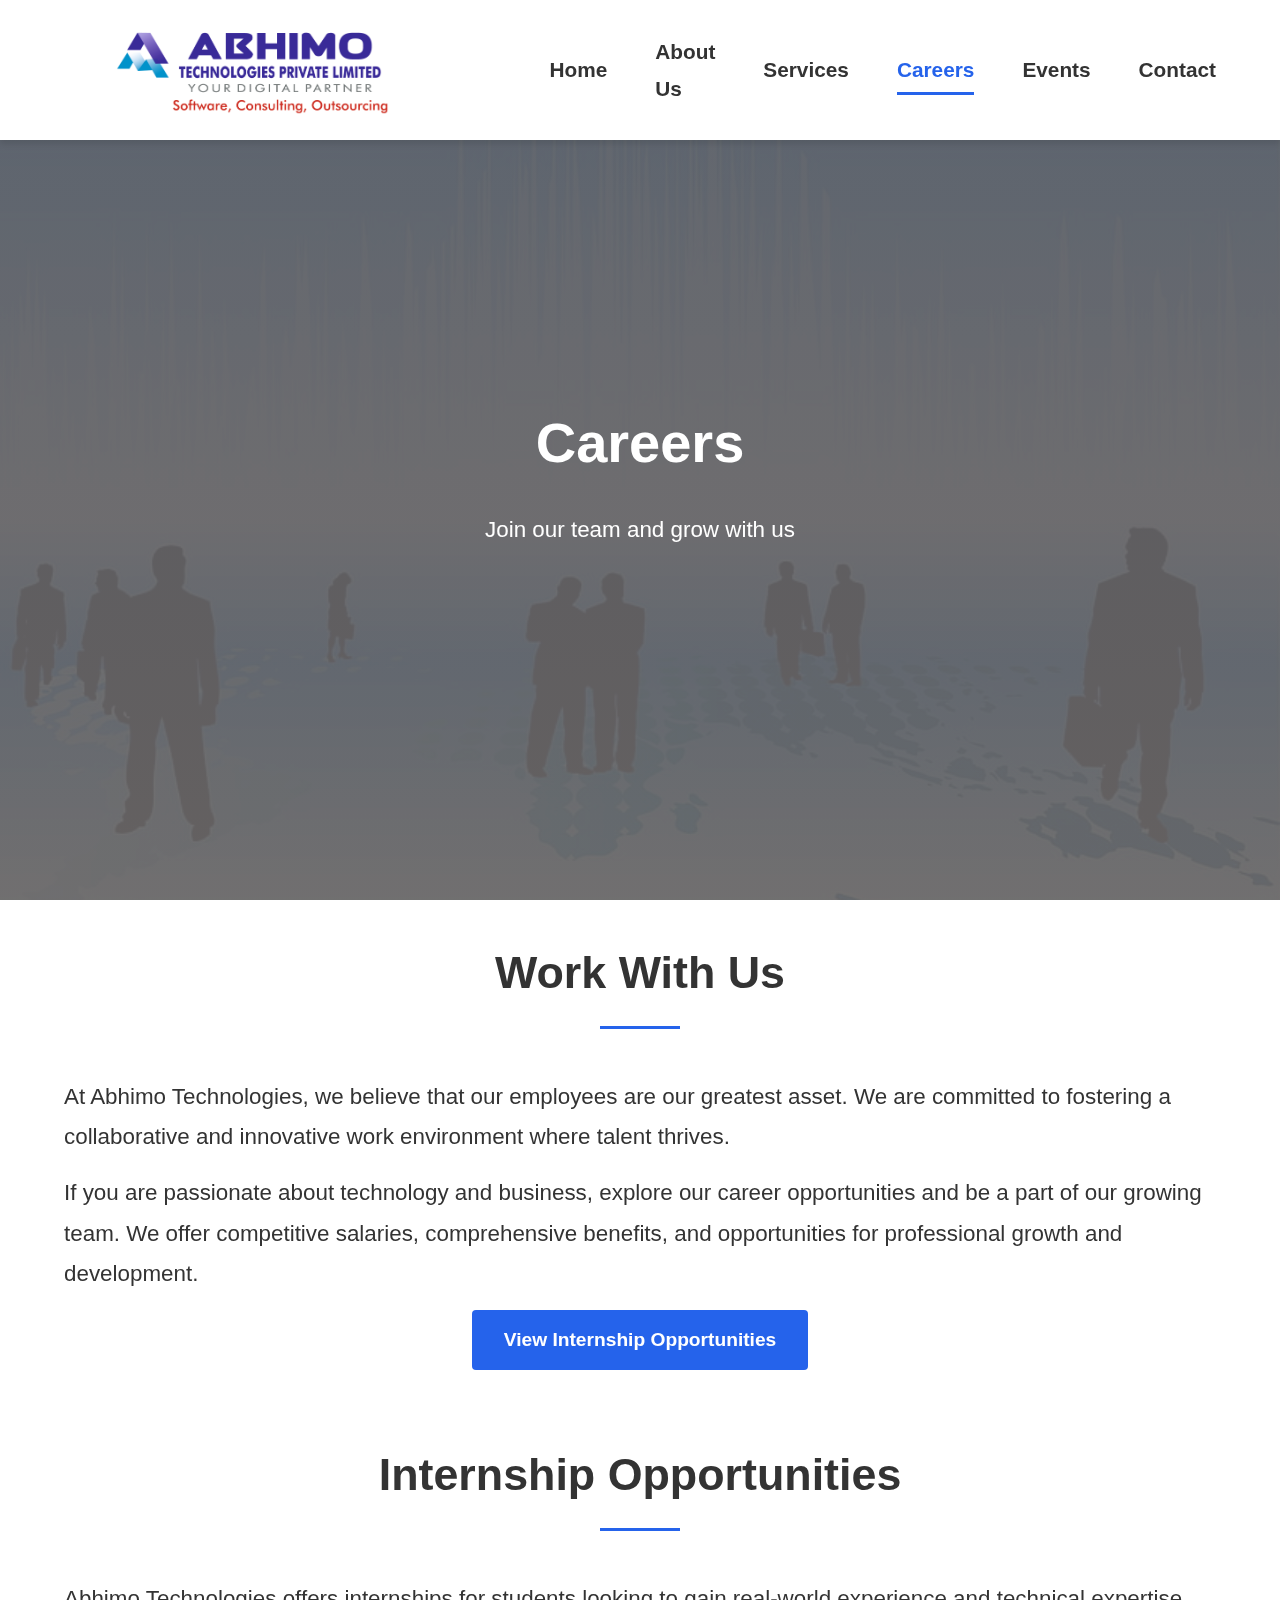
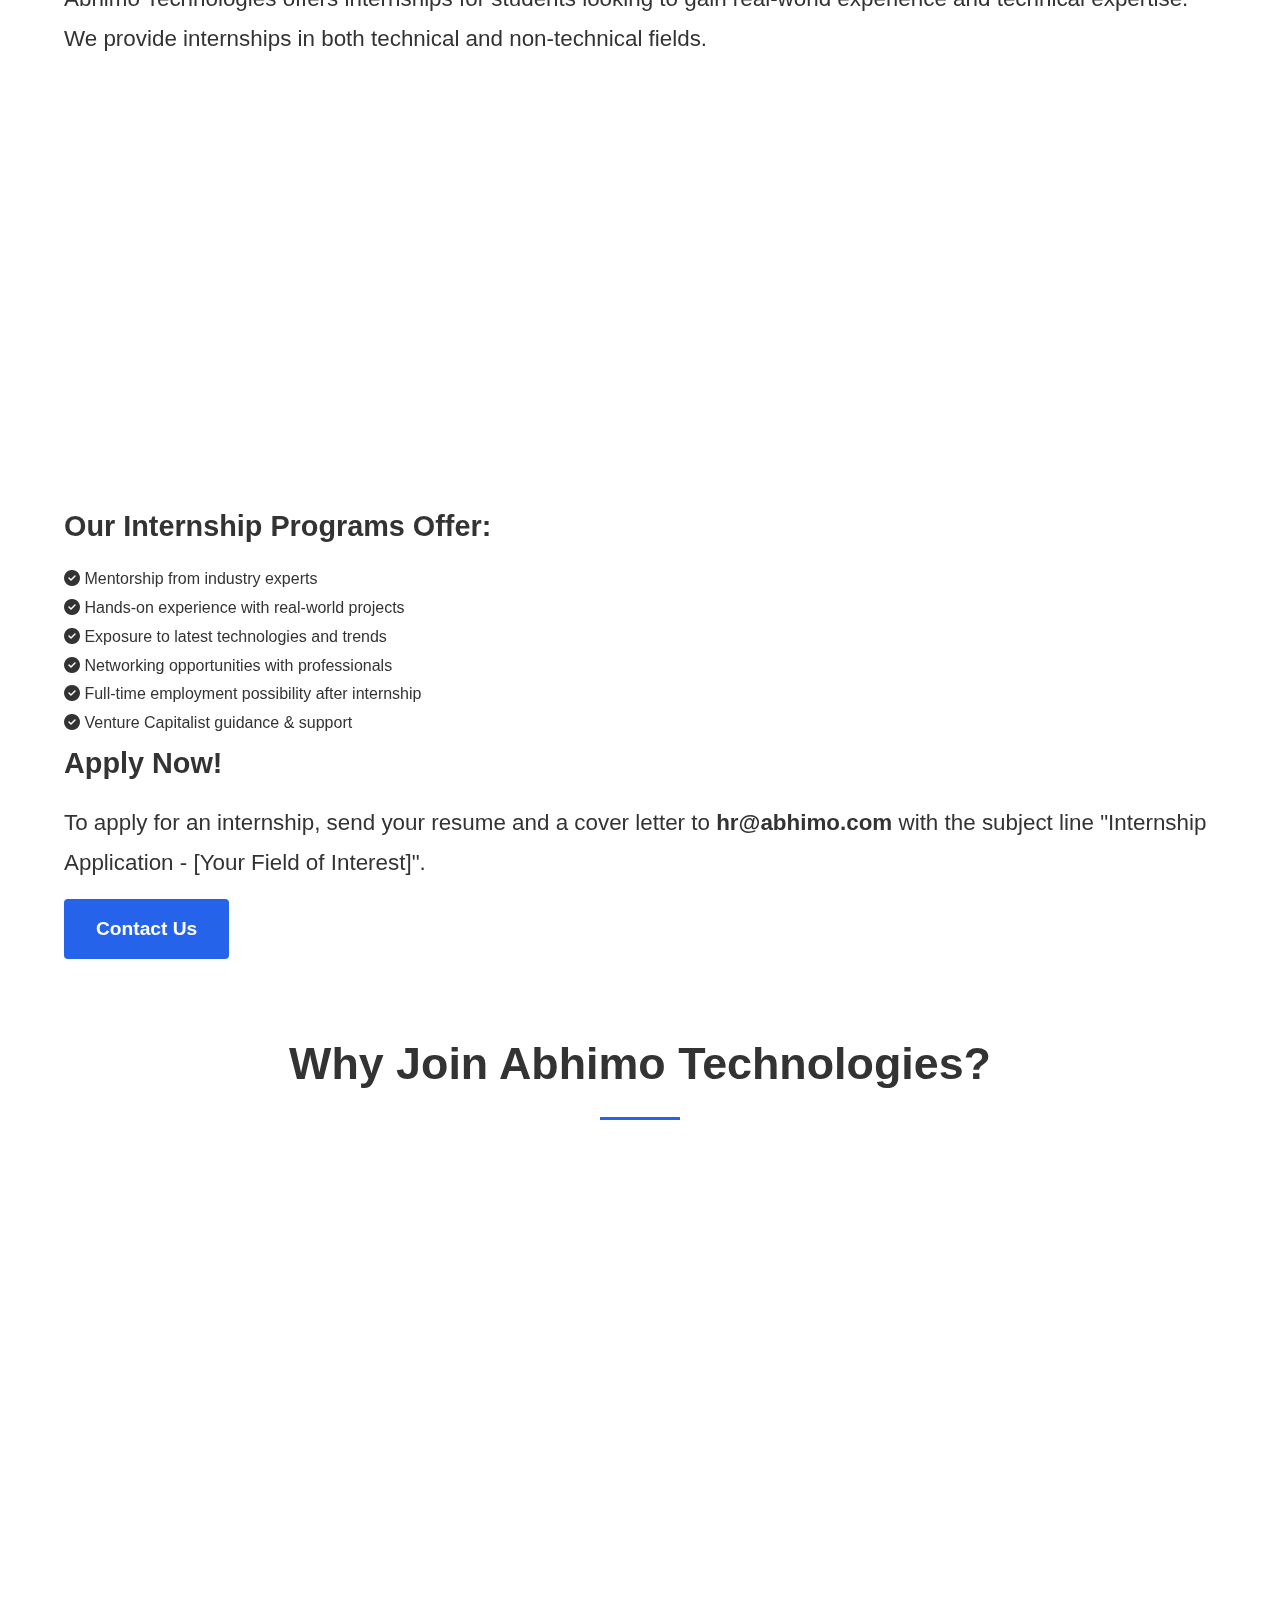
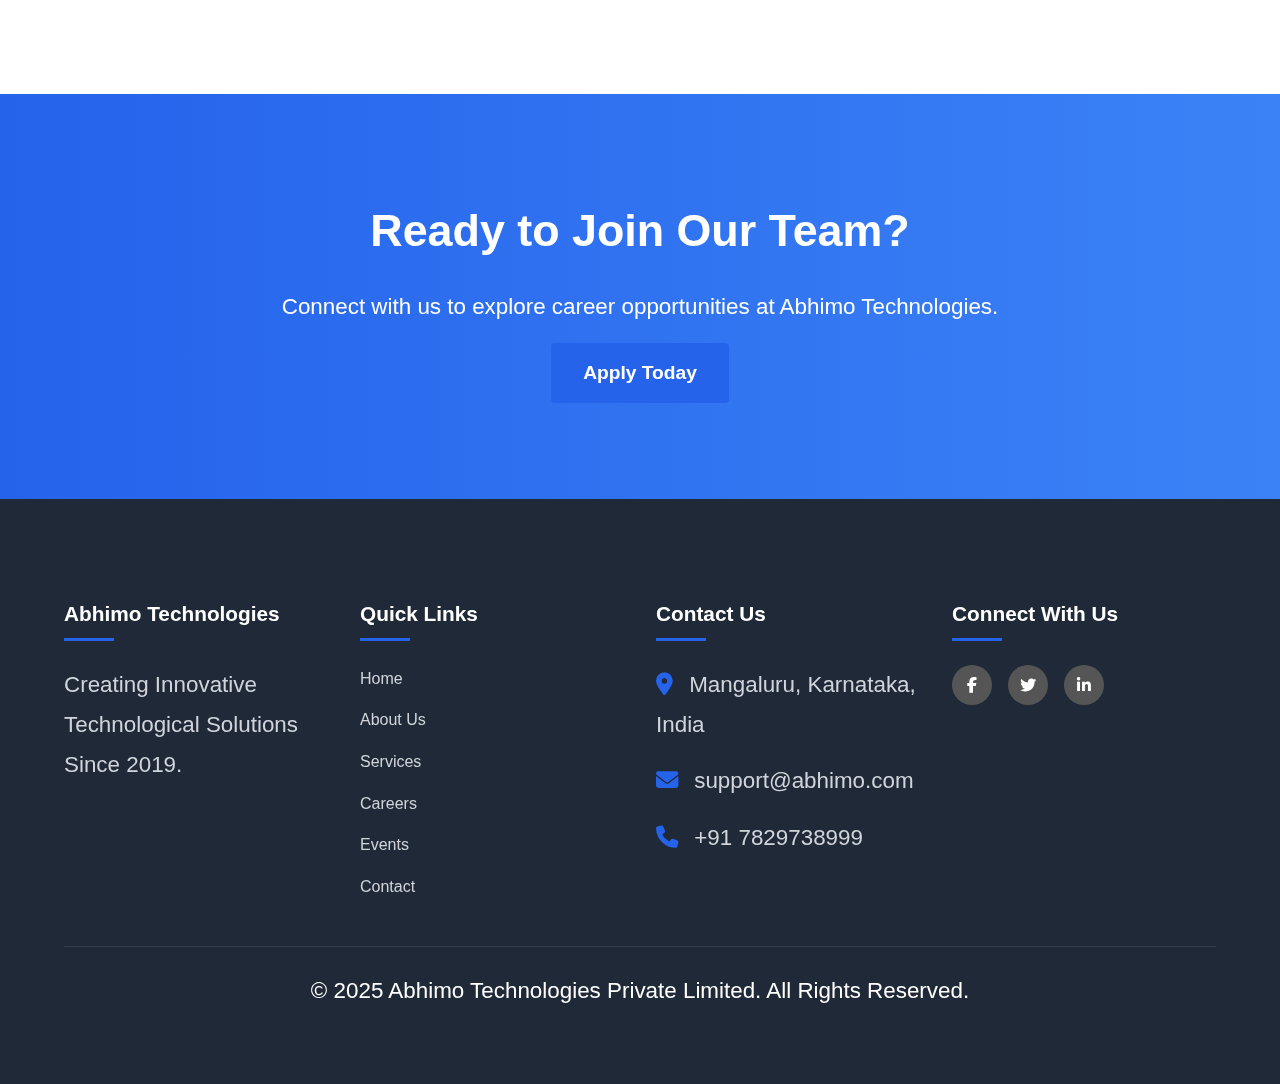
==== careers.html @ 266765ac "Initial commit" ====
<!DOCTYPE html>
<html lang="en">
<head>
    <meta charset="UTF-8">
    <meta name="viewport" content="width=device-width, initial-scale=1.0">
    <title>Careers - Abhimo Technologies</title>
    <link href="https://fonts.googleapis.com/css2?family=Montserrat:wght@300;700;900&family=Poppins:wght@400;600&display=swap" rel="stylesheet">
    <link rel="stylesheet" href="https://cdnjs.cloudflare.com/ajax/libs/font-awesome/6.4.0/css/all.min.css">
    <link rel="stylesheet" href="styles.css">
</head>
<body>
   
    
    <header>
        <div class="logo-container">
            <img src="images/mainlogo.png" alt="Abhimo Technologies Logo" class="logo-img">
            <div class="hamburger-menu">
                <span></span>
                <span></span>
                <span></span>
            </div>
        </div>
        <nav>
            <ul>
                <li><a href="index.html">Home</a></li>
                <li><a href="about.html">About Us</a></li>
                <li><a href="services.html">Services</a></li>
                <li><a href="careers.html" class="active">Careers</a></li>
                <li><a href="events.html">Events</a></li>
                <li><a href="contact.html">Contact</a></li>
            </ul>
        </nav>
    </header>

    <section id="hero">
        <div class="bg-shape"></div>
        <div class="hero-content">
            <img src="images/careerhh.png" alt="Background" class="bg-img">
            <h1>Careers</h1>
            <p>Join our team and grow with us</p>
        </div>
    </section>

    <section id="careers-intro">
        <div class="container">
            <h2 class="section-title">Work With Us</h2>
            <div class="feature-grid">
                <div class="careers-intro-text">
                    <p>At Abhimo Technologies, we believe that our employees are our greatest asset. We are committed to fostering a collaborative and innovative work environment where talent thrives.</p>
                    <p>If you are passionate about technology and business, explore our career opportunities and be a part of our growing team. We offer competitive salaries, comprehensive benefits, and opportunities for professional growth and development.</p>
                    <div class="btn-container">
                        <a href="#internships" class="btn btn-primary">View Internship Opportunities</a>
                    </div>
                </div>
            </div>
        </div>
    </section>
    
    <style>
        .btn-container {
            text-align: center;
            margin-top: 15px;
        }
    </style>
    

    <section id="internships">
        <div class="container">
            <h2 class="section-title">Internship Opportunities</h2>
            <p>Abhimo Technologies offers internships for students looking to gain real-world experience and technical expertise. We provide internships in both technical and non-technical fields.</p>

            <div class="feature-grid">
                <div class="feature-card">
                    <div class="feature-icon">
                        <i class="fas fa-laptop-code"></i>
                    </div>
                    <h3>Technical Internships</h3>
                    <p>For BSc, B.E, BCA, MCA Students</p>
                    <ul class="internship-list">
                        <li>Software Development (Java, Python, Web Development)</li>
                        <li>Mobile App Development</li>
                        <li>AI & Machine Learning</li>
                        <li>Database Management</li>
                        <li>Cloud Computing</li>
                    </ul>
                </div>

                <div class="feature-card">
                    <div class="feature-icon">
                        <i class="fas fa-briefcase"></i>
                    </div>
                    <h3>Non-Technical Internships</h3>
                    <p>For B.Com, BBA, MBA Students</p>
                    <ul class="internship-list">
                        <li>Business Development & Marketing</li>
                        <li>HR & Management</li>
                        <li>Customer Relationship Management</li>
                        <li>Tele Marketing</li>
                        <li>Tele Calling</li>
                    </ul>
                </div>
            </div>

            <div class="internship-benefits">
                <h3>Our Internship Programs Offer:</h3>
                <ul>
                    <li><i class="fas fa-check-circle"></i> Mentorship from industry experts</li>
                    <li><i class="fas fa-check-circle"></i> Hands-on experience with real-world projects</li>
                    <li><i class="fas fa-check-circle"></i> Exposure to latest technologies and trends</li>
                    <li><i class="fas fa-check-circle"></i> Networking opportunities with professionals</li>
                    <li><i class="fas fa-check-circle"></i> Full-time employment possibility after internship</li>
                    <li><i class="fas fa-check-circle"></i> Venture Capitalist guidance & support</li>
                </ul>
            </div>

            <div class="apply-now">
                <h3>Apply Now!</h3>
                <p>To apply for an internship, send your resume and a cover letter to <strong>hr@abhimo.com</strong> with the subject line "Internship Application - [Your Field of Interest]".</p>
                <a href="contact.html" class="btn btn-primary">Contact Us</a>
            </div>
        </div>
    </section>

    <section id="why-join">
        <div class="container">
            <h2 class="section-title">Why Join Abhimo Technologies?</h2>
            <div class="feature-grid">
                <div class="feature-card">
                    <div class="feature-icon">
                        <i class="fas fa-fire"></i>
                    </div>
                    <h3>Innovative Culture</h3>
                    <p>Be part of a dynamic team that embraces innovation and creativity.</p>
                </div>
                <div class="feature-card">
                    <div class="feature-icon">
                        <i class="fas fa-chart-line"></i>
                    </div>
                    <h3>Growth Opportunities</h3>
                    <p>Continuous learning and career advancement opportunities.</p>
                </div>
                <div class="feature-card">
                    <div class="feature-icon">
                        <i class="fas fa-hand-holding-heart"></i>
                    </div>
                    <h3>Work-Life Balance</h3>
                    <p>We value your well-being and promote a healthy work-life balance.</p>
                </div>
                <div class="feature-card">
                    <div class="feature-icon">
                        <i class="fas fa-project-diagram"></i>
                    </div>
                    <h3>Exciting Projects</h3>
                    <p>Work on cutting-edge projects that make a real impact.</p>
                </div>
            </div>
        </div>
    </section>

    <section id="cta">
        <div class="container">
            <h2>Ready to Join Our Team?</h2>
            <p>Connect with us to explore career opportunities at Abhimo Technologies.</p>
            <a href="contact.html" class="btn btn-primary">Apply Today</a>
        </div>
    </section>

    <footer>
        <div class="container">
            <div class="footer-content">
                <div class="footer-section">
                    <h3>Abhimo Technologies</h3>
                    <p>Creating Innovative Technological Solutions Since 2019.</p>
                </div>
                <div class="footer-section">
                    <h3>Quick Links</h3>
                    <ul>
                        <li><a href="index.html">Home</a></li>
                        <li><a href="about.html">About Us</a></li>
                        <li><a href="services.html">Services</a></li>
                        <li><a href="careers.html">Careers</a></li>
                        <li><a href="events.html">Events</a></li>
                        <li><a href="contact.html">Contact</a></li>
                    </ul>
                </div>
                <div class="footer-section">
                    <h3>Contact Us</h3>
                    <p><i class="fas fa-map-marker-alt"></i> Mangaluru, Karnataka, India</p>
                    <p><i class="fas fa-envelope"></i> support@abhimo.com</p>
                    <p><i class="fas fa-phone"></i> +91 7829738999</p>
                </div>
                <div class="footer-section">
                    <h3>Connect With Us</h3>
                    <div class="social-links">
                        <a href="https://www.facebook.com/people/Abhimo-Technologies/100063650032197/" class="social-link" target="_blank"><i class="fab fa-facebook-f"></i></a>
                        <a href="https://x.com/abhimo1?s=08" class="social-link" target="_blank"><i class="fab fa-twitter"></i></a>
                        <a href="https://www.linkedin.com/company/abhimo-technologies-private-limited/posts/?feedView=all" class="social-link" target="_blank"><i class="fab fa-linkedin-in"></i></a>
                    </div>
                </div>
            </div>
            <div class="footer">
                <p>&copy; 2025 Abhimo Technologies Private Limited. All Rights Reserved.</p>
            </div>
        </div>
    </footer>

    <script>
        document.querySelector('.hamburger-menu').addEventListener('click', function() {
            document.querySelector('nav').classList.toggle('active');
            this.classList.toggle('active');
        });
        
        document.querySelectorAll('nav a').forEach(link => {
            link.addEventListener('click', function() {
                document.querySelector('nav').classList.remove('active');
                document.querySelector('.hamburger-menu').classList.remove('active');
            });
        });
    </script>
</body>
</html>
---- styles.css ----
:root {
    --primary-color: #2563eb;
    --secondary-color: #4b5563;
    --accent-color: #3b82f6;
    --text-color: #333;
    --light-bg: #f3f4f6;
    --dark-bg: #1f2937;
    --white: #ffffff;
    --shadow: 0 4px 6px rgba(0, 0, 0, 0.1);
    --transition: all 0.3s ease;
}

* {
    margin: 0;
    padding: 0;
    box-sizing: border-box;
    font-family: 'Segoe UI', Tahoma, Geneva, Verdana, sans-serif;
}

body {
    color: var(--text-color);
    line-height: 1.8;
    font-size: 16px;
    position: relative;
    overflow-x: hidden;
}

.container {
    width: 90%;
    max-width: 1200px;
    margin: 0 auto;
    padding: 2rem 0;
}


h1 {
    font-size: clamp(2rem, 5vw, 3.5rem);
    font-weight: 700;
    margin-bottom: 1rem;
}

h2 {
    font-size: clamp(1.8rem, 4vw, 2.8rem);
    font-weight: 700;
    margin-bottom: 1rem;
}

h3 {
    font-size: clamp(1.2rem, 3vw, 1.8rem);
    font-weight: 600;
    margin-bottom: 0.8rem;
}

p {
    font-size: clamp(1rem, 2vw, 1.4rem);
    margin-bottom: 1rem;
}

a {
    text-decoration: none;
    color: var(--primary-color);
    transition: var(--transition);
}

a:hover {
    color: var(--accent-color);
}

ul {
    list-style: none;
}


.bg-img {
    position: fixed;
    top: 0;
    left: 0;
    width: 100%;
    height: 100%;
    object-fit: cover;
    z-index: -1;
    opacity: 0.2;
}


.btn {
    display: inline-block;
    padding: 0.8rem 2rem;
    border-radius: 4px;
    font-weight: 600;
    cursor: pointer;
    transition: var(--transition);
    text-align: center;
    font-size: clamp(0.9rem, 1.5vw, 1.2rem);
}

.btn-primary {
    background-color: var(--primary-color);
    color: var(--white);
}

.btn-primary:hover {
    background-color: var(--accent-color);
    color: var(--white);
}

.btn-secondary {
    background-color: var(--secondary-color);
    color: var(--white);
}

.btn-secondary:hover {
    background-color: #64748b;
    color: var(--white);
}


header {
    background-color: var(--white);
    box-shadow: var(--shadow);
    position: fixed;
    width: 100%;
    z-index: 1000;
    display: flex;
    justify-content: space-between;
    align-items: center;
    padding: 0 5%;
    height: 140px;
    transition: height 0.3s ease;
}

.logo-container {
    display: flex;
    align-items: center;
    justify-content: space-between;
    width: 100%;
    padding: 0 0 0 3rem;
}

.logo-img {
    height: 120px;
    width: auto;
}

nav {
    display: flex;
    align-items: center;
    justify-content: center;
    width: 100%;
    gap:1.2rem;
}

nav ul {
    display: flex;
    align-items: center;
    justify-content:center;
    gap:3rem;
}

nav ul li{
    display: flex;
    justify-content: center;
}

nav ul li a {
    color: var(--text-color);
    font-weight: 600;
    padding: 0.1rem 0;
    position: relative;
    font-size: 1.3rem;
}

nav ul li a:hover {
    color: var(--primary-color);
}

nav ul li a.active {
    color: var(--primary-color);
}

nav ul li a.active:after {
    content: '';
    position: absolute;
    bottom: -5px;
    left: 0;
    width: 100%;
    height: 3px;
    background-color: var(--primary-color);
}


.hamburger-menu {
    display: none;
    flex-direction: column;
    justify-content: space-between;
    width: 30px;
    height: 22px;
    cursor: pointer;
}

.hamburger-menu span {
    display: block;
    height: 3px;
    width: 100%;
    background-color: var(--text-color);
    border-radius: 2px;
    transition: var(--transition);
}


#hero {
    background: linear-gradient(rgba(37, 40, 49, 0.7), rgba(56, 51, 51, 0.7)), url('/api/placeholder/1600/900') center/cover no-repeat;
    min-height: 100vh;
    display: flex;
    align-items: center;
    justify-content: center;
    text-align: center;
    color: var(--white);
    padding: 120px 20px 60px;
}

.hero-content {
    max-width: 800px;
    padding: 0 1rem;
}


.cta-buttons {
    display: flex;
    justify-content: center;
    gap: 1rem;
    flex-wrap: wrap;
    margin-top: 2rem;
}


#features {
    padding: 4rem 0;
    background-color: var(--light-bg);
}

.section-title {
    text-align: center;
    margin-bottom: 3rem;
    position: relative;
    padding-bottom: 1rem;
}

.section-title:after {
    content: '';
    position: absolute;
    bottom: 0;
    left: 50%;
    transform: translateX(-50%);
    width: 80px;
    height: 3px;
    background-color: var(--primary-color);
}

.feature-grid {
    display: grid;
    grid-template-columns: repeat(auto-fit, minmax(250px, 1fr));
    gap: 2rem;
}

.feature-card {
    background-color: var(--white);
    border-radius: 8px;
    box-shadow: var(--shadow);
    padding: 2rem;
    text-align: center;
    transition: var(--transition);
    height: 100%;
    display: flex;
    flex-direction: column;
}

.feature-card:hover {
    transform: translateY(-10px);
}

.feature-icon {
    font-size: 2.5rem;
    color: var(--primary-color);
    margin-bottom: 1.5rem;
}

.feature-link {
    display: inline-block;
    margin-top: auto;
    padding-top: 1rem;
    font-weight: 600;
}


#cta {
    background: linear-gradient(to right, var(--primary-color), var(--accent-color));
    color: var(--white);
    text-align: center;
    padding: 4rem 0;
}


footer {
    background-color: var(--dark-bg);
    color: var(--white);
    padding: 4rem 0 0;
}

.footer-content {
    display: grid;
    grid-template-columns: repeat(auto-fit, minmax(200px, 1fr));
    gap: 2rem;
    margin-bottom: 2rem;
}

.footer-section h3 {
    font-size: 1.3rem;
    margin-bottom: 1.5rem;
    position: relative;
    padding-bottom: 0.5rem;
}

.footer-section h3:after {
    content: '';
    position: absolute;
    bottom: 0;
    left: 0;
    width: 50px;
    height: 3px;
    background-color: var(--primary-color);
}

.footer-section ul li {
    margin-bottom: 0.8rem;
}

.footer-section ul li a {
    color: #d1d5db;
    transition: var(--transition);
}

.footer-section ul li a:hover {
    color: var(--primary-color);
    padding-left: 5px;
}

.footer-section p {
    margin-bottom: 1rem;
    color: #d1d5db;
}

.footer-section p i {
    margin-right: 10px;
    color: var(--primary-color);
}

.social-links {
    display: flex;
    gap: 1rem;
}

.social-link {
    display: inline-flex;
    align-items: center;
    justify-content: center;
    width: 40px;
    height: 40px;
    border-radius: 50%;
    background-color: #555;
    color: #fff;
    transition: var(--transition);
}

.social-link:hover {
    background-color: var(--primary-color);
    transform: translateY(-5px);
}

.footer {
    text-align: center;
    padding: 1.5rem 0;
    margin-top: 2rem;
    border-top: 1px solid rgba(255, 255, 255, 0.1);
}

/* Responsive Styles */
@media screen and (max-width: 992px) {
    .cta-buttons {
        flex-direction: column;
        align-items: center;
        max-width: 300px;
        margin-left: auto;
        margin-right: auto;
    }
    
    .cta-buttons .btn {
        width: 100%;
    }
}

@media screen and (max-width: 768px) {
    header {
        height: 70px;
    }
    
    .logo-img {
        height: 50px;
    }
    
    .hamburger-menu {
        display: flex;
    }
    
    nav {
        position: absolute;
        top: 70px;
        left: 0;
        width: 100%;
        background-color: var(--white);
        box-shadow: 0 5px 10px rgba(0, 0, 0, 0.1);
        max-height: 0;
        overflow: hidden;
        transition: max-height 0.5s ease;
    }
    
    nav.active {
        max-height: 400px;
    }
    
    nav ul {
        flex-direction: column;
        padding: 1rem 0;
        gap: 0;
    }
    
    nav ul li {
        width: 100%;
    }
    
    nav ul li a {
        display: block;
        padding: 1rem 2rem;
        border-bottom: 1px solid #eee;
    }
    
    nav ul li a.active:after {
        display: none;
    }
    
    .hamburger-menu.active span:nth-child(1) {
        transform: translateY(9px) rotate(45deg);
    }
    
    .hamburger-menu.active span:nth-child(2) {
        opacity: 0;
    }
    
    .hamburger-menu.active span:nth-child(3) {
        transform: translateY(-10px) rotate(-45deg);
    }
}

@media screen and (max-width: 576px) {
    #hero {
        padding-top: 100px;
    }
    
    .feature-grid {
        gap: 1.5rem;
    }
    
    .footer-content {
        gap: 1.5rem;
    }
    
    .footer-section {
        text-align: center;
    }
    
    .footer-section h3:after {
        left: 50%;
        transform: translateX(-50%);
    }
    
    .footer-section p i {
        width: 20px;
        text-align: center;
    }
    
    .social-links {
        justify-content: center;
    }
}

/* Animation */
@keyframes fadeIn {
    from { opacity: 0; transform: translateY(20px); }
    to { opacity: 1; transform: translateY(0); }
}

.feature-card {
    animation: fadeIn 0.6s ease forwards;
    opacity: 0;
}

.feature-card:nth-child(1) { animation-delay: 0.1s; }
.feature-card:nth-child(2) { animation-delay: 0.3s; }
.feature-card:nth-child(3) { animation-delay: 0.5s; }
.feature-card:nth-child(4) { animation-delay: 0.7s; }
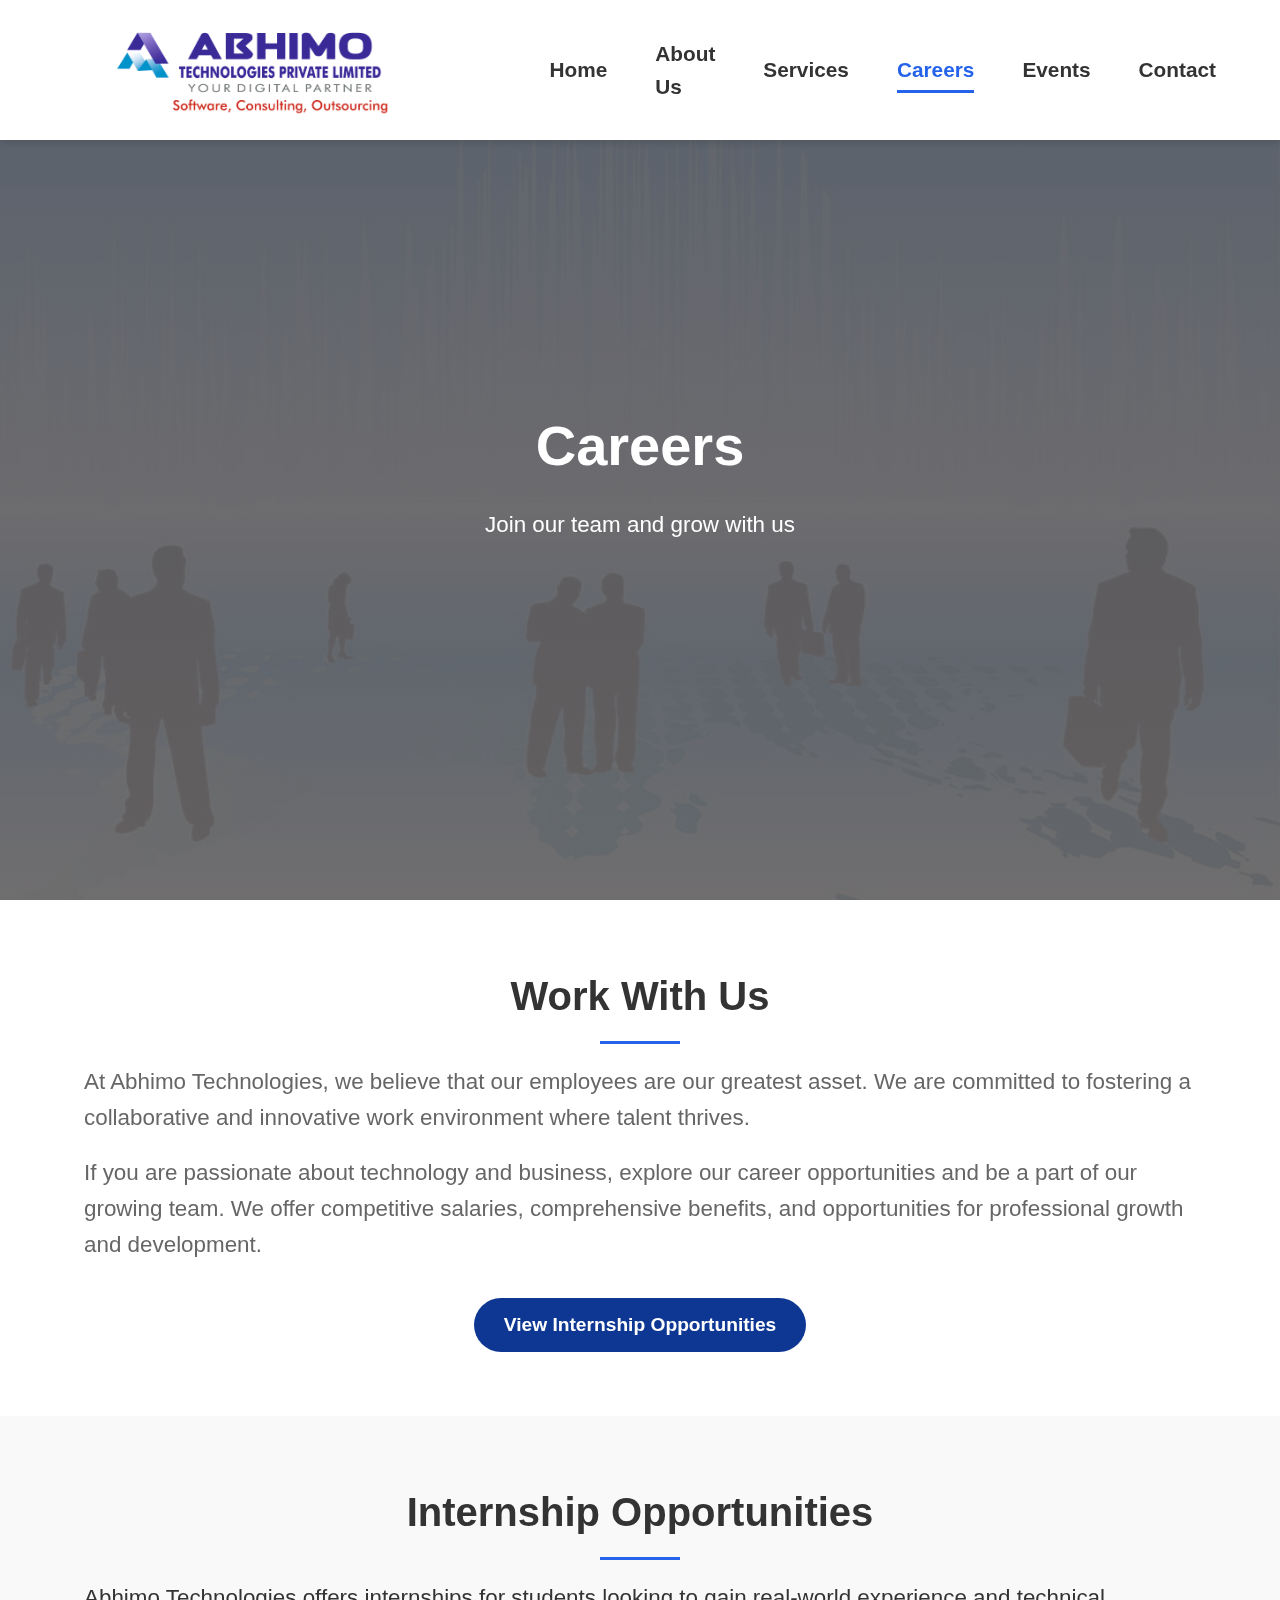
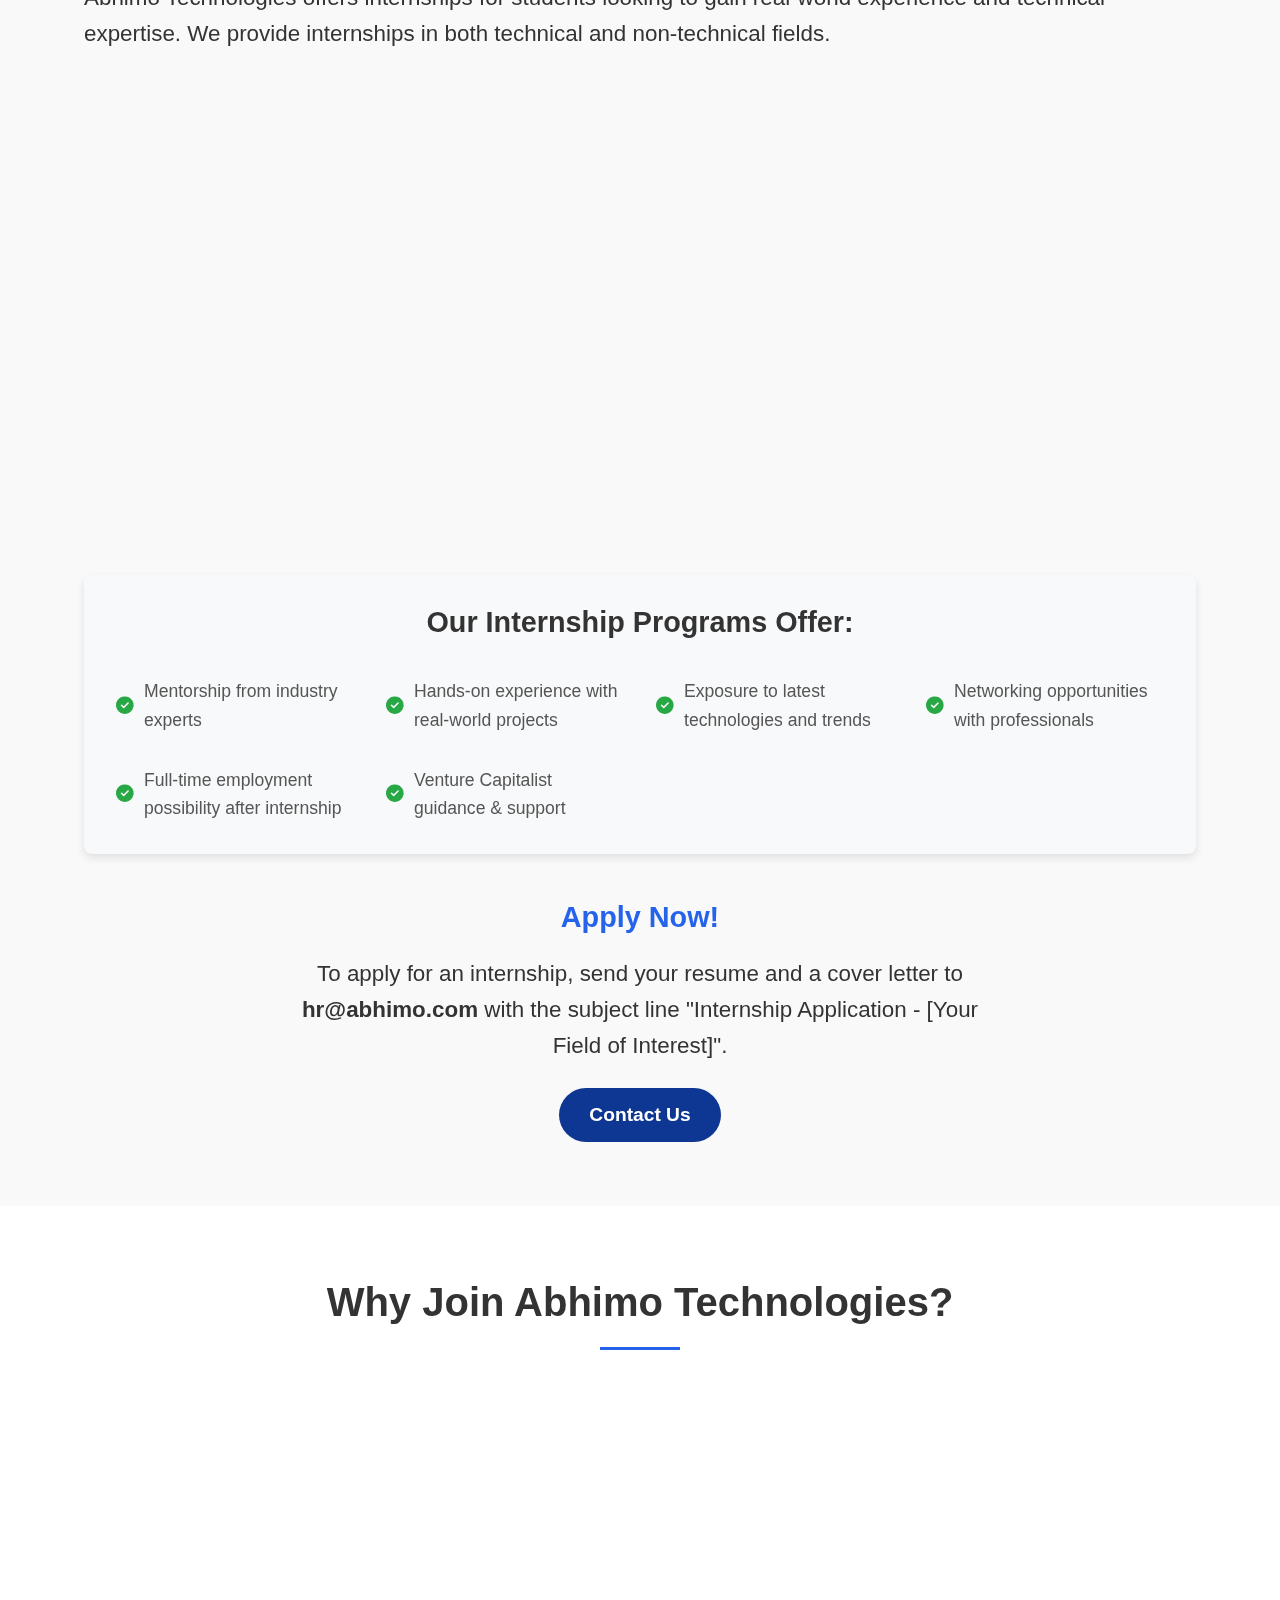
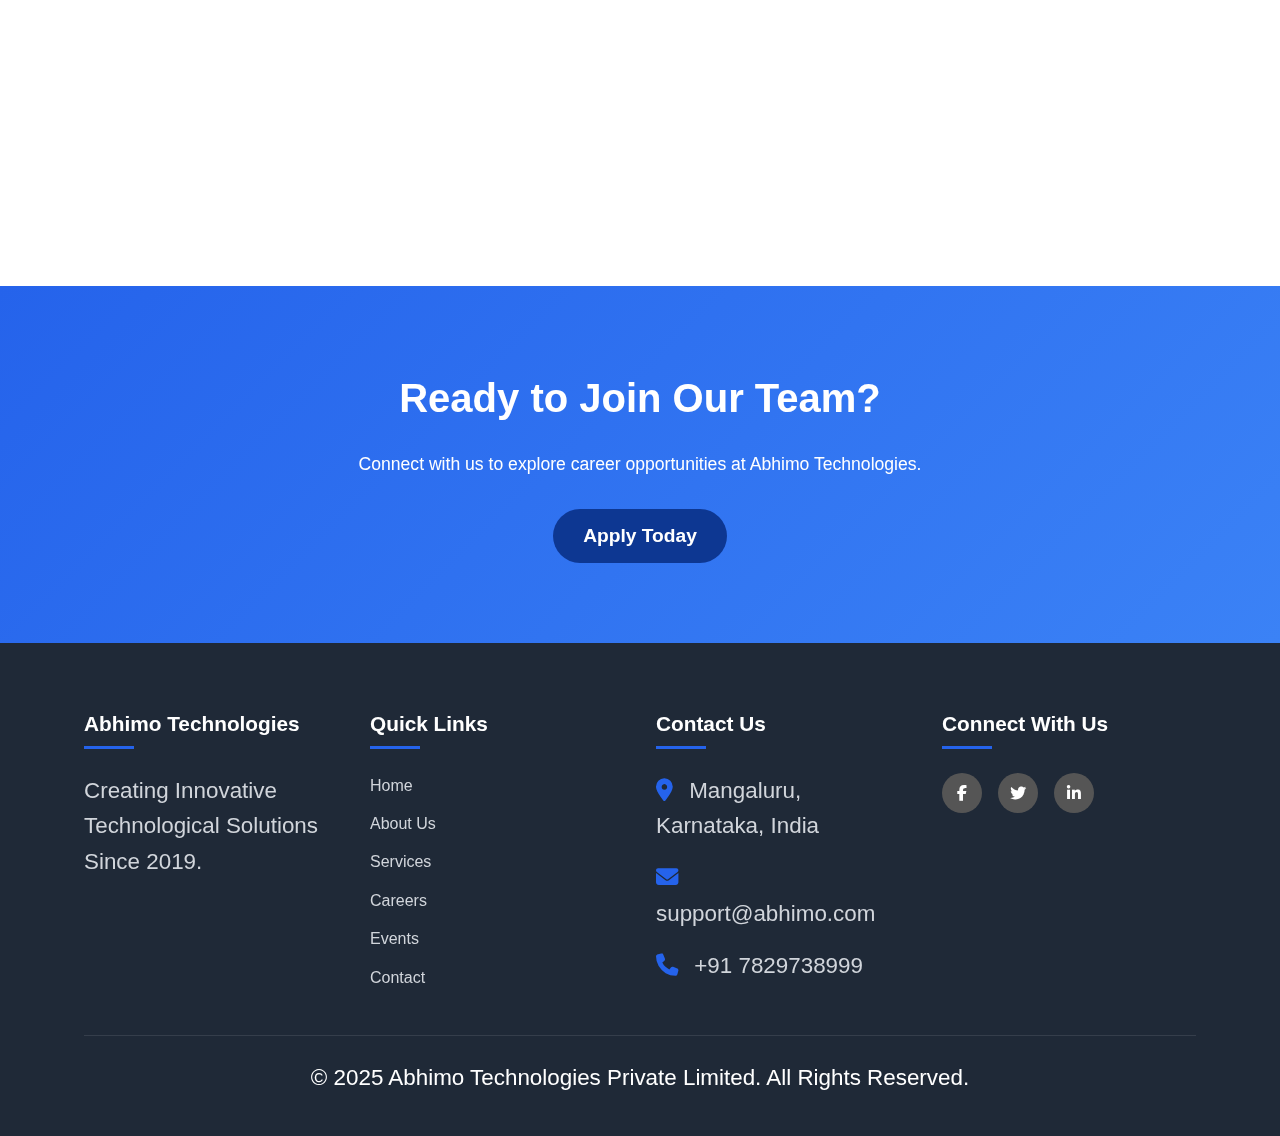
==== commit c1f06dc8: "Initial commit" ====
--- a/careers.html
+++ b/careers.html
@@ -7,8 +7,11 @@
     <link href="https://fonts.googleapis.com/css2?family=Montserrat:wght@300;700;900&family=Poppins:wght@400;600&display=swap" rel="stylesheet">
     <link rel="stylesheet" href="https://cdnjs.cloudflare.com/ajax/libs/font-awesome/6.4.0/css/all.min.css">
     <link rel="stylesheet" href="styles.css">
+    <link rel="stylesheet" href="careers.css">
+
 </head>
 <body>
+    <img src="abh.png" alt="Background Image" class="bg-img">
    
     
     <header>
--- a/careers.css
+++ b/careers.css
@@ -0,0 +1,380 @@
+/* ========== CAREERS PAGE SPECIFIC STYLES ========== */
+
+/* Reset & Base Styles */
+body {
+    background-color: #f9f9f9;
+    margin: 0;
+    font-family: Arial, sans-serif;
+    line-height: 1.6;
+    color: #333;
+}
+
+/* Page Header */
+#page-header {
+    position: relative;
+    text-align: center;
+    color: #333;
+    padding: 80px 20px;
+    margin-top: 70px; /* Reduced from 140px which was excessive */
+    background-color: #f9f9f9;
+    overflow: hidden; /* Prevents background image overflow */
+}
+
+#page-header .bg-img {
+    position: absolute;
+    top: 0;
+    left: 0;
+    width: 100%;
+    height: 100%;
+    object-fit: cover;
+    opacity: 0.5;
+    z-index: 1;
+}
+
+#page-header .content {
+    position: relative;
+    z-index: 2;
+    max-width: 1200px;
+    margin: 0 auto;
+}
+
+/* Careers Intro Section */
+#careers-intro {
+    padding: 4rem 0;
+    background-color: #ffffff;
+}
+
+.container {
+    max-width: 1200px;
+    margin: 0 auto;
+    padding: 0 20px;
+}
+
+.careers-intro-grid {
+    display: grid;
+    grid-template-columns: 1fr 1fr;
+    gap: 3rem;
+    align-items: center;
+}
+
+.careers-intro-text h2 {
+    margin-bottom: 1.5rem;
+    color: #333;
+    font-size: 2rem;
+}
+
+.careers-intro-text p {
+    margin-bottom: 1.2rem;
+    color: #666;
+    line-height: 1.6;
+}
+
+.careers-intro-text .btn {
+    margin-top: 1rem;
+}
+
+.careers-intro-image {
+    width: 100%;
+    display: flex;
+    justify-content: center;
+}
+
+.careers-intro-image img {
+    width: 100%;
+    height: auto;
+    object-fit: cover;
+    border-radius: 8px;
+    box-shadow: 0 4px 6px rgba(0, 0, 0, 0.1);
+}
+
+/* Internships Section */
+#internships {
+    padding: 4rem 0;
+    background-color: #f9f9f9;
+}
+
+.section-title {
+    font-size: 2.5rem;
+    text-align: center;
+    margin-bottom: 20px;
+    color: #333;
+    position: relative;
+    padding-bottom: 1rem;
+}
+
+.section-title:after {
+    content: '';
+    position: absolute;
+    bottom: 0;
+    left: 50%;
+    transform: translateX(-50%);
+    width: 80px;
+    height: 3px;
+    background-color: #2563eb;
+}
+
+.section-description {
+    text-align: center;
+    max-width: 800px;
+    margin: 0 auto 3rem;
+    color: #666;
+}
+
+.internship-categories {
+    display: grid;
+    grid-template-columns: repeat(auto-fit, minmax(300px, 1fr));
+    gap: 2rem;
+    margin-top: 2rem;
+}
+
+.internship-category {
+    background-color: #ffffff;
+    padding: 1.5rem;
+    border-radius: 8px;
+    box-shadow: 0 4px 6px rgba(0, 0, 0, 0.1);
+    transition: transform 0.3s ease, box-shadow 0.3s ease;
+}
+
+.internship-category:hover {
+    transform: translateY(-5px);
+    box-shadow: 0 10px 20px rgba(0, 0, 0, 0.1);
+}
+
+.internship-category h3 {
+    display: flex;
+    align-items: center;
+    gap: 0.5rem;
+    color: #2563eb;
+    font-size: 1.5rem;
+    margin-bottom: 0.8rem;
+}
+
+.internship-category p {
+    font-weight: 600;
+    margin-bottom: 1.2rem;
+    color: #555;
+}
+
+.internship-list {
+    list-style: none;
+    padding-left: 0;
+    margin: 0;
+}
+
+.internship-list li {
+    margin-bottom: 0.8rem;
+    position: relative;
+    padding-left: 1.5rem;
+    font-size: 1.1rem;
+    color: #666;
+}
+
+.internship-list li:before {
+    content: '\f101';
+    font-family: 'Font Awesome 5 Free', sans-serif;
+    font-weight: 900;
+    position: absolute;
+    left: 0;
+    color: #2563eb;
+}
+
+/* Internship Benefits */
+.internship-benefits {
+    margin-top: 2.5rem;
+    background-color: #f8f9fa;
+    padding: 1.5rem;
+    border-radius: 8px;
+    box-shadow: 0 4px 8px rgba(0, 0, 0, 0.1);
+}
+
+.internship-benefits h3 {
+    text-align: center;
+    color: #333;
+    margin-bottom: 1.5rem;
+}
+
+.internship-benefits ul {
+    display: grid;
+    grid-template-columns: repeat(auto-fit, minmax(250px, 1fr));
+    gap: 1rem;
+    list-style: none;
+    padding-left: 0;
+    margin: 0;
+}
+
+.internship-benefits li {
+    display: flex;
+    align-items: center;
+    font-size: 1.1rem;
+    padding: 8px;
+    color: #555;
+}
+
+.internship-benefits li i {
+    color: #28a745;
+    margin-right: 10px;
+}
+
+/* Apply Now Section */
+.apply-now {
+    margin-top: 2.5rem;
+    text-align: center;
+}
+
+.apply-now h3 {
+    color: #2563eb;
+    margin-bottom: 1rem;
+}
+
+.apply-now p {
+    margin-bottom: 1.5rem;
+    max-width: 700px;
+    margin-left: auto;
+    margin-right: auto;
+}
+
+/* Why Join Section */
+#why-join {
+    padding: 4rem 0;
+    background-color: #ffffff;
+}
+
+.why-join-grid {
+    display: grid;
+    grid-template-columns: repeat(auto-fit, minmax(250px, 1fr));
+    gap: 2rem;
+    margin-top: 40px;
+}
+
+.why-join-card {
+    background-color: #e4e8ec; /* Changed to red as requested */
+    padding: 1.5rem;
+    border-radius: 8px;
+    box-shadow: 0 4px 6px rgba(0, 0, 0, 0.1);
+    text-align: center;
+    transition: transform 0.3s ease, box-shadow 0.3s ease;
+}
+
+.why-join-card:hover {
+    transform: translateY(-5px);
+    box-shadow: 0 15px 30px rgba(0, 0, 0, 0.1);
+}
+
+.why-join-icon {
+    font-size: 2rem;
+    color: #ffffff; /* Changed to white for better contrast on red background */
+    margin-bottom: 1rem;
+}
+
+.why-join-card h3 {
+    font-size: 1.3rem;
+    margin-bottom: 0.8rem;
+    color: #ffffff; /* Changed to white for better contrast on red background */
+}
+
+.why-join-card p {
+    color: #ffffff; /* Changed to white for better contrast on red background */
+    line-height: 1.6;
+}
+
+/* Call to Action Section */
+#cta {
+    padding: 80px 0;
+    background: linear-gradient(135deg, #2563eb, #3b82f6);
+    color: #ffffff;
+    text-align: center;
+}
+
+#cta h2 {
+    font-size: 2.5rem;
+    margin-bottom: 20px;
+}
+
+#cta p {
+    max-width: 700px;
+    margin: 0 auto 30px;
+    font-size: 1.1rem;
+}
+
+.btn-primary {
+    display: inline-block;
+    padding: 12px 30px;
+    background-color: #0d3792;
+    color: #ffffff;
+    border-radius: 50px;
+    font-weight: 600;
+    text-decoration: none;
+    transition: all 0.3s ease;
+    border: none;
+    cursor: pointer;
+}
+
+.btn-primary:hover {
+    background-color: #1653d7;
+    transform: translateY(-3px);
+    box-shadow: 0 10px 20px rgba(0, 0, 0, 0.1);
+}
+
+/* Responsive adjustments */
+@media (max-width: 992px) {
+    .careers-intro-grid {
+        grid-template-columns: 1fr;
+    }
+    
+    .careers-intro-image {
+        margin: 0 auto;
+        max-width: 600px;
+    }
+    
+    .internship-benefits ul {
+        grid-template-columns: repeat(auto-fit, minmax(200px, 1fr));
+    }
+}
+
+@media (max-width: 768px) {
+    #page-header {
+        margin-top: 50px;
+    }
+    
+    #page-header h1 {
+        font-size: 2.5rem;
+    }
+    
+    #page-header p {
+        font-size: 1.2rem;
+    }
+    
+    .section-title {
+        font-size: 2rem;
+    }
+    
+    .internship-categories {
+        grid-template-columns: 1fr;
+    }
+    
+    .why-join-grid {
+        grid-template-columns: repeat(auto-fit, minmax(250px, 1fr));
+    }
+}
+
+@media (max-width: 576px) {
+    #page-header {
+        padding: 60px 20px;
+    }
+    
+    #page-header h1 {
+        font-size: 2rem;
+    }
+    
+    #page-header p {
+        font-size: 1rem;
+    }
+    
+    .why-join-grid {
+        grid-template-columns: 1fr;
+    }
+    
+    .internship-benefits ul {
+        grid-template-columns: 1fr;
+    }
+}